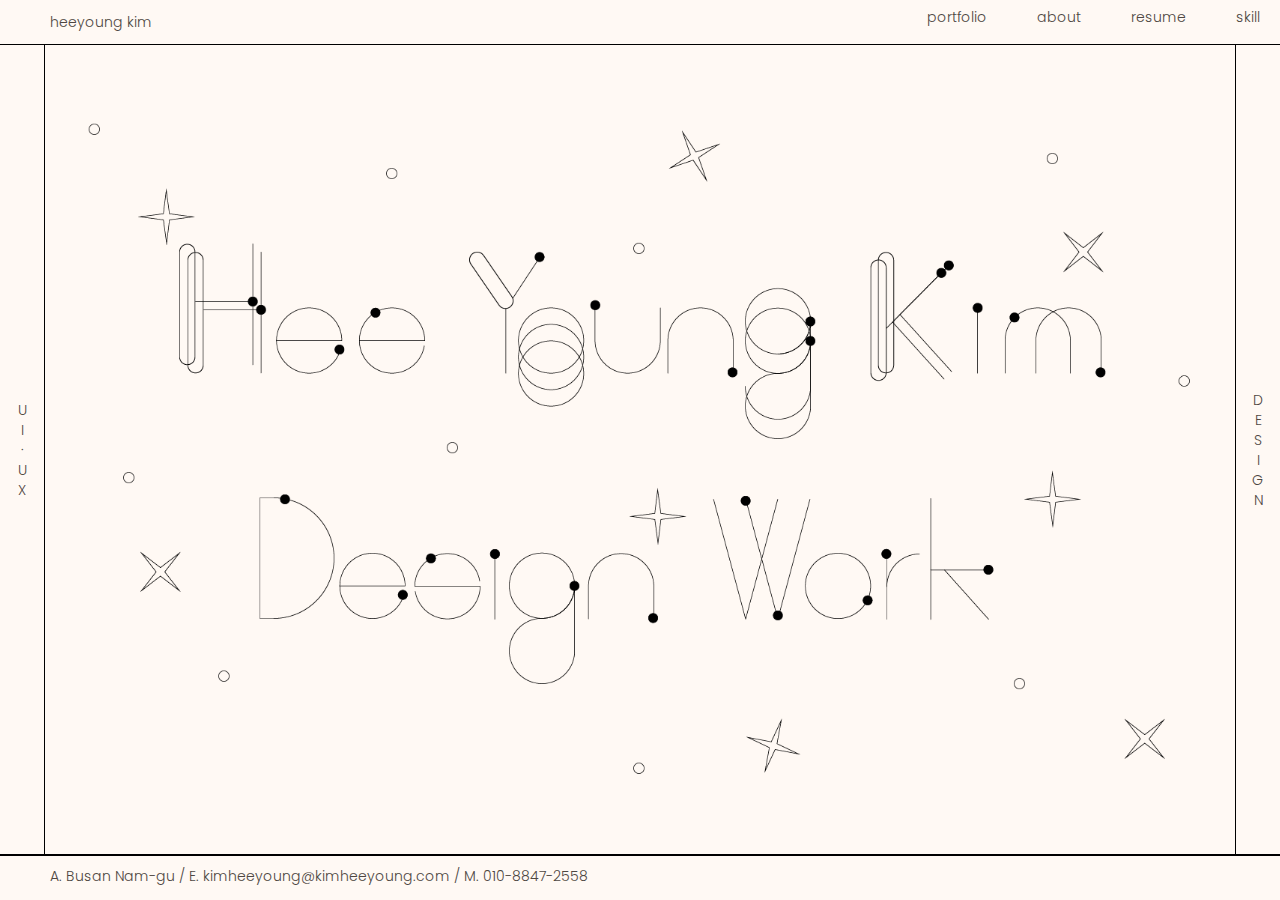
==== index.html @ d39b0e7b "Add files via upload" ====
<!DOCTYPE html>
<html lang="ko">

<head>
  <meta charset="UTF-8">
  <meta name="viewport" content="width=1400px">
  <title>heeyoung kim-DSGN Work</title>

  <!-- 폰트 -->
  <link rel="preconnect" href="https://fonts.googleapis.com">
  <link rel="preconnect" href="https://fonts.gstatic.com" crossorigin>
  <link
    href="https://fonts.googleapis.com/css2?family=Poppins:ital,wght@0,100;0,200;0,300;0,400;0,500;0,600;0,700;0,800;0,900;1,100;1,200;1,300;1,400;1,500;1,600;1,700;1,800;1,900&display=swap"
    rel="stylesheet">
  <!-- 폰트 -->

  <!-- Bootstrap core CSS -->
  <link href="bootstrap/css/bootstrap.min.css" rel="stylesheet" media="screen">
  <!-- skill styles CSS -->
  <link href="css/style.css" rel="stylesheet" media="screen">
  <!-- resume styles CSS -->
  <link rel="stylesheet" href="./css/resume.css">

  <link rel="stylesheet" href="./css/test.css">



</head>

<body>
  <div id="main">

    <div id="top">
      <div id="logo"><a href="#con1">heeyoung kim</a></div>
      <ul id="menu">
        <li><a href="#con2">portfolio</a></li>
        <li><a href="#con3">about</a></li>
        <li><a href="#con4">resume</a></li>
        <li><a href="#con5">skill</a></li>

      </ul>
    </div>


    <div id="con_box">
      <div id="con1">
        <div class="con1_1">
          <div class="con1_1_txt">U<br>I<br>·<br>U<br>X </div>
        </div>
        <div class="con1_2">

        </div>
        <div class="con1_3">
          <div class="con1_3_txt">D<br>E<br>S<br>I<br>G<br>N </div>
        </div>
      </div>

      <div id="con2">
        <div class="con2_1"></div>

        <div class="con2_2">
          <div class="con2_2_box">
            <h2>Portfolio</h2>
            <ul>
              <li><a href="./sub01.html" target='_blank'><img src="./img/ptflo/01.jpg" alt="">
                  <p>BX·BI guide</p>
                </a></li>
              <li><a href="./sub02.html" target='_blank'><img src="./img/ptflo/02.jpg" alt="">
                  <p>Web guide</p>
                </a></li>
              <li><a href="./sub03.html" target='_blank'><img src="./img/ptflo/03.jpg" alt="">
                  <p>Mobile guide</p>
                </a></li>
              <li><a href="https://kimheeyoungkim.github.io/cirround" target='_blank'><img src="./img/ptflo/04.JPG"
                    alt="">
                  <p>Website</p>
                </a></li>
              <li><a href="https://xd.adobe.com/view/882581bd-036e-48cd-8793-ac98784eef88-dd76/" target='_blank'><img
                    src="./img/ptflo/05.jpg" alt="">
                  <p>Mobile</p>
                </a></li>
              <li><a href="./Ebook/ebook.html" target='_blank'><img src="./img/ptflo/06.jpg" alt="">
                  <p>E-book</p>
                </a></li>
            </ul>
          </div>

        </div>
        <div class="con2_3"></div>
      </div>

      <div id="con3">
        <div class="con3_1"></div>
        <div class="con3_2">
          <div class="con3_2_box">
            <h2>About</h2>
            <ul>
              <li><img src="./img/about.png" alt=""></li>
              <li>
                <h4>초심자의 마음으로 차곡차곡 쌓아나가겠습니다.</h4>
                <p>저는 도예와 유리를 전공하여 다양한 창작활동을 하며 예술적인 경험을 쌓아왔습니다.
                  학부와 대학원에서는 도자와 유리를 다루며 자신만의 작품들을 만들어내려고 노력했습니다.
                  졸업 이후에는 개인 작품 활동을 하였으며 생활 소품 브랜드를 창립하여 제품을 생산하고 판매하는 활동을 하였습니다.
                  현재는 사회에서 더 큰 영향력을 발휘할 수 있는 방안을 모색하고 있습니다.
                  디자인 및 웹디자인 회사에 입사하여 저의 감각과 기술을 더욱 발전시키고 싶습니다.
                  학부와 대학원, 그리고 작가 활동으로부터 배운 것들을 바탕으로 창의적이인 디자인을 제공하는데 도움이 되고 싶습니다.
                  사회에 나가서 경험을 쌓으면서 더욱 겸손한 자세로 학습하고 발전하겠습니다.
                  동료들과 협력하여 더 나은 결과물을 만들어내고, 조금이라도 기여할 수 있도록 최선을 다하겠습니다.</p>
              </li>
            </ul>

          </div>
        </div>
        <div class="con3_3"></div>
      </div>

      <div id="con4">
        <div class="con4_1"></div>
        <div class="con4_2">
          <!-- resume -->
          <div id="fh5co-resume" class="fh5co-bg-color">
            <div class="container">
              <div class="row animate-box">
                <div class="col-md-8 col-md-offset-2 text-center fh5co-heading">
                  <h2>My Resume</h2>
                </div>
              </div>
              <div class="row">
                <div class="col-md-12 col-md-offset-0">
                  <ul class="timeline">
                    <li class="timeline-heading text-center animate-box">
                      <div>
                        <h3>Education</h3>
                      </div>
                    </li>
                    <li class="animate-box timeline-unverted">
                      <div class="timeline-badge"><i class="icon-suitcase"></i></div>
                      <div class="timeline-panel">
                        <div class="timeline-heading">
                          <h3 class="timeline-title">홍익대학교 미술대학 도예, 유리과 졸업</h3>
                          <span class="company">2006. 03 - 2012. 02</span>
                        </div>
                        <div class="timeline-body">
                          <p>홍익대학교 미술대학 도예, 유리과에 입학하여 흙과 유리 두 재료를 탐구하여 그것들을 바탕으로 다양한 작품을 제작했습니다.</p>
                        </div>
                      </div>
                    </li>
                    <li class="timeline-inverted animate-box">
                      <div class="timeline-badge"><i class="icon-suitcase"></i></div>
                      <div class="timeline-panel">
                        <div class="timeline-heading">
                          <h3 class="timeline-title">홍익대학교 일반대학원 도예과 졸업</h3>
                          <span class="company">2012. 03 - 2016. 02</span>
                        </div>
                        <div class="timeline-body">
                          <p>홍익대학교 일반대학원 도예과에 입학하여 학부에서 배웠던 것들을 토대로 보다 더 심도 있는 작품 활동을 하였습니다.</p>
                        </div>
                      </div>
                    </li>
                    <li class="animate-box timeline-unverted">
                      <div class="timeline-badge"><i class="icon-suitcase"></i></div>
                      <div class="timeline-panel">
                        <div class="timeline-heading">
                          <h3 class="timeline-title">나래디자인학원 UIUX웹디자인과정 수강</h3>
                          <span class="company">2023. 04 - 2023. 08</span>
                        </div>
                        <div class="timeline-body">
                          <p>나래디자인 학원에서 포토샵, 일러스트레이터, 인디자인, 어도비엑스디, 프리미어 프로, 에프터 이팩트, html, css, Javascript, jQuery의 기술을
                            습득하고 그것 들을 토대로 UX, UI 디자인을 하였습니다.</p>
                        </div>
                      </div>
                    </li>





                  </ul>
                </div>
              </div>
            </div>
          </div>
          <!-- .resume -->


        </div>
        <div class="con4_3"></div>
      </div>

      <div id="con5">
        <div class="con5_1"></div>

        <div class="con5_2">
          <!-- /////////////////////skill///////////////////// -->
          <section id="skills" class="skills-section section-padding">
            <div class="container">
              <h2 class="section-title wow fadeInUp">Skills</h2>

              <div class="row">
                <div class="col-md-6">
                  <!-- ///////.skill-progress 1111111111 ///////-->
                  <div class="skill-progress">
                    <div class="skill-title">
                      <h3>Photoshop</h3>
                    </div>
                    <div class="progress">
                      <div class="progress-bar six-sec-ease-in-out" role="progressbar" aria-valuenow="90"
                        aria-valuemin="0" aria-valuemax="100"><span>90%</span>
                      </div>
                    </div><!-- /.progress -->
                  </div><!-- /.skill-progress -->

                  <div class="skill-progress">
                    <div class="skill-title">
                      <h3>Indesign</h3>
                    </div>
                    <div class="progress">
                      <div class="progress-bar six-sec-ease-in-out" role="progressbar" aria-valuenow="75"
                        aria-valuemin="0" aria-valuemax="100"><span>75%</span>
                      </div>
                    </div><!-- /.progress -->
                  </div><!-- /.skill-progress -->

                  <div class="skill-progress">
                    <div class="skill-title">
                      <h3>CSS</h3>
                    </div>
                    <div class="progress">
                      <div class="progress-bar six-sec-ease-in-out" role="progressbar" aria-valuenow="85"
                        aria-valuemin="0" aria-valuemax="100"><span>85%</span>
                      </div>
                    </div><!-- /.progress -->
                  </div><!-- /.skill-progress -->
                  <div class="skill-progress">
                    <div class="skill-title">
                      <h3>Premiere pro</h3>
                    </div>
                    <div class="progress">
                      <div class="progress-bar six-sec-ease-in-out" role="progressbar" aria-valuenow="70"
                        aria-valuemin="0" aria-valuemax="100"><span>70%</span>
                      </div>
                    </div><!-- /.progress -->
                  </div><!-- /.skill-progress -->
                </div><!-- /.col-md-6 -->




                <div class="col-md-6">
                  <!-- ///////////.skill-progress 22222222 ////////// -->
                  <div class="skill-progress">
                    <div class="skill-title">
                      <h3>Illustrator</h3>
                    </div>
                    <div class="progress">
                      <div class="progress-bar six-sec-ease-in-out" role="progressbar" aria-valuenow="90"
                        aria-valuemin="0" aria-valuemax="100"><span>90%</span>
                      </div>
                    </div><!-- /.progress -->
                  </div><!-- /.skill-progress -->
                  <div class="skill-progress">
                    <div class="skill-title">
                      <h3>HTML5</h3>
                    </div>
                    <div class="progress">
                      <div class="progress-bar six-sec-ease-in-out" role="progressbar" aria-valuenow="95"
                        aria-valuemin="0" aria-valuemax="100"><span>95%</span>
                      </div>
                    </div><!-- /.progress -->
                  </div><!-- /.skill-progress -->
                  <div class="skill-progress">
                    <div class="skill-title">
                      <h3>jQuery</h3>
                    </div>
                    <div class="progress">
                      <div class="progress-bar six-sec-ease-in-out" role="progressbar" aria-valuenow="70"
                        aria-valuemin="0" aria-valuemax="100"><span>70%</span>
                      </div>
                    </div><!-- /.progress -->
                  </div><!-- /.skill-progress -->
                  <div class="skill-progress">
                    <div class="skill-title">
                      <h3>After effects</h3>
                    </div>
                    <div class="progress">
                      <div class="progress-bar six-sec-ease-in-out" role="progressbar" aria-valuenow="70"
                        aria-valuemin="0" aria-valuemax="100"><span>70%</span>
                      </div>
                    </div><!-- /.progress -->
                  </div><!-- /.skill-progress -->
                </div><!-- /.col-md-6 -->
              </div><!-- /.row -->

              <div class="skill-chart text-center">
                <h3>More skills</h3>
              </div>

              <div class="row more-skill text-center">
                <div class="col-xs-12 col-sm-4 col-md-2">
                  <div class="chart" data-percent="80" data-color="e74c3c">
                    <span class="percent"></span>
                    <div class="chart-text">
                      <span>leadership</span>
                    </div>
                  </div>
                </div>
                <div class="col-xs-12 col-sm-4 col-md-2">
                  <div class="chart" data-percent="80" data-color="2ecc71">
                    <span class="percent"></span>
                    <div class="chart-text">
                      <span>Creativity</span>
                    </div>
                  </div>
                </div>
                <div class="col-xs-12 col-sm-4 col-md-2">
                  <div class="chart" data-percent="80" data-color="3498db">
                    <span class="percent"></span>
                    <div class="chart-text">
                      <span>Management</span>
                    </div>
                  </div>
                </div>
                <div class="col-xs-12 col-sm-4 col-md-2">
                  <div class="chart" data-percent="80" data-color="3498db">
                    <span class="percent"></span>
                    <div class="chart-text">
                      <span>Branding</span>
                    </div>
                  </div>
                </div>
                <div class="col-xs-12 col-sm-4 col-md-2">
                  <div class="chart" data-percent="75" data-color="3498db">
                    <span class="percent"></span>
                    <div class="chart-text">
                      <span>Marketing</span>
                    </div>
                  </div>
                </div>
                <div class="col-xs-12 col-sm-4 col-md-2">
                  <div class="chart" data-percent="80" data-color="3498db">
                    <span class="percent"></span>
                    <div class="chart-text">
                      <span>Motivation</span>
                    </div>
                  </div>
                </div>
              </div>

            </div><!-- /.container -->
          </section>
          <!-- /////////////////////End Skills Section///////////////////// -->


        </div>
        <div class="con5_3"></div>
      </div>


    </div>
    <!-- 버블 테스트 -->
    <div class="bubble_1">
      <!-- 1 --><span><img src="./img/bg/star01.png" alt=""></span>
      <!-- 2 --><span><img src="./img/bg/star02.png" alt=""></span>
      <!-- 3 --><span></span>
      <!-- 4 --><span><img src="./img/bg/star03.png" alt=""></span>
      <!-- 5 --><span></span>
      <!-- 6  --><span></span>
      <!-- 7 --><span><img src="./img/bg/star05.png" alt=""></span>
      <!-- 8 --><span></span>
      <!-- 9 --><span></span>
      <!-- 10 --><span><img src="./img/bg/star06.png" alt=""></span>
      <!-- 11 --><span></span>
      <!-- 12 --><span></span>
      <!-- 13 --><span></span>
      <!-- 14 --><span></span>
      <!-- 15 --><span><img src="./img/bg/star07.png" alt=""></span>
      <!-- 16 --><span><img src="./img/bg/star08.png" alt=""></span>
    </div>

    <div class="bubble_2">
      <!-- 1 --><span><img src="./img/bg/star01.png" alt=""></span>
      <!-- 2 --><span><img src="./img/bg/star02.png" alt=""></span>
      <!-- 3 --><span></span>
      <!-- 4 --><span><img src="./img/bg/star03.png" alt=""></span>
      <!-- 5 --><span></span>
      <!-- 6  --><span></span>
      <!-- 7 --><span><img src="./img/bg/star05.png" alt=""></span>
      <!-- 8 --><span></span>
      <!-- 9 --><span></span>
      <!-- 10 --><span><img src="./img/bg/star06.png" alt=""></span>
      <!-- 11 --><span></span>
      <!-- 12 --><span></span>
      <!-- 13 --><span></span>
      <!-- 14 --><span></span>
      <!-- 15 --><span><img src="./img/bg/star07.png" alt=""></span>
      <!-- 16 --><span><img src="./img/bg/star08.png" alt=""></span>
    </div>
    <!-- 버블 테스트 -->



    <footer>
      <div id="f_txt">A. Busan Nam-gu / E. kimheeyoung@kimheeyoung.com / M. 010-8847-2558</div>
    </footer>

  </div>


  <!-- Javascript files//////for skill -->
  <script src="js/jquery.js"></script>
  <script src="bootstrap/js/bootstrap.min.js"></script>

  <script src="js/jquery.sticky.js"></script>


  <script src="js/jquery.inview.min.js"></script>
  <script src="js/jquery.easypiechart.js"></script>


  <script src="js/scripts.js"></script>

</body>

</html>
---- css/style.css ----
.container h2{margin-top: 80px; font-weight:300; color: #4e4742;}
.text-center h3{font-weight: 300;}

/* === Skill Section === */
.skills-section {
   /*  background-color: #0073ff; */
    color: #000000;   
}
.skills-section .section-title{
    color: #000000;
    margin-bottom: 110px;  
    text-align: center;
}
.skills-section .section-title h2{
    color: #000000;
}
.skill-title {
    width: 25%;
    float: left;
}
.skill-title h3{
    font-size: 18px;
    font-weight: 300;
    margin-top: -6px;
    text-transform: capitalize;
}



/* progress-bar */
.progress-bar{color: #000000;}


.skill-progress {
    position: relative;
}
.progress {
    height: 10px;
    margin-bottom: 40px;
    background-color: #ffd7bc;
    border-radius: 3px;
    box-shadow: none;
    width: 75%;
}

.progress-bar {
    background-color: #4e4742;
}
.progress-bar span{
    position: absolute;
    top: -20px;
    right: 15px;
}

.progress .progress-bar.six-sec-ease-in-out {
  -webkit-transition: width 2s ease-in-out;
  -moz-transition: width 2s ease-in-out;
  -o-transition: width 2s ease-in-out;
  transition:  width 2s ease-in-out;
}


.skill-chart h3 {
    margin-top: 20px;

}

.our-progress{
    margin:10px 0 30px;
}

.progress-percent{
    margin-left: auto;
    margin-right: auto;
}

.our-progress h3{
    font-weight: 400;
    margin-bottom: 5px;
}



/* === Chart CSS  === */
.chart {
    position: relative;
    display: inline-block;
    width: 140px;
    height: 140px;
    margin: 40px auto;
    text-align: center;
}
.chart canvas {
    position:absolute; 
    top:0; 
    left:0;
}
.percent {
    display: inline-block;
    margin: auto;
    line-height: 140px;
    z-index: 2;
    font-size: 25px;
    font-weight: 200;
    text-align: center;
}

.percent:after {
    content: '%';
}

.chart-text span {
    font-size: 18px;
    font-weight: 200;
    text-transform: capitalize;
    display: block;
    margin-top: 20px;
}

/*.percent:after {content: '%';margin-left: 0.1em;font-size: .8em;}*/
.angular{margin-top:100px;}
.angular .chart {margin-top:0;}
.chart .chart-text h3{font-size:22px;}
---- css/resume.css ----
.timeline {
  list-style: none;
  padding: 20px 0 20px;
  position: relative;
}

.timeline:before {
  top: 45px;
  bottom: 0;
  position: absolute;
  content: " ";
  width: 1px;
  background-color: #4e4742;
  left: 50%;
  margin-left: 0px;
}

@media screen and (max-width: 768px) {
  .timeline:before {
    margin-left: -64px;
  }
}

@media screen and (max-width: 480px) {
  .timeline:before {
    margin-left: -64px;
  }
}

@media screen and (max-width: 768px) {
  .timeline .timeline-heading {
    margin-bottom: 30px;
  }
}

.timeline .timeline-heading>div h3 {
  
  display: inline-block;
  padding: 7px 15px;
  font-size: 18px;
  text-transform: uppercase;
  letter-spacing: 5px;
  font-weight: 300;
  background:rgb(255, 249, 244);
  -webkit-border-radius: 4px;
  -moz-border-radius: 4px;
  -ms-border-radius: 4px;
  border-radius: 4px;
}

@media screen and (max-width: 768px) {
  .timeline .timeline-heading>div h3 {
    float: left;
    margin-bottom: 0;
  }
}

.timeline>li {
  margin-bottom: 20px;
  position: relative;
}

@media screen and (max-width: 768px) {
  .timeline>li {
    margin-bottom: 4em;
  }
}

.timeline>li:before,
.timeline>li:after {
  content: " ";
  display: table;
}

.timeline>li:after {
  clear: both;
}

.timeline>li>.timeline-panel {
  width: 45%;
  float: left;
  margin-bottom: 0;
  position: relative;
  -webkit-border-radius: 4px;
  -moz-border-radius: 4px;
  -ms-border-radius: 4px;
  border-radius: 4px;
}

@media screen and (max-width: 768px) {
  .timeline>li>.timeline-panel {
    width: 85% !important;
  }
}

@media screen and (max-width: 480px) {
  .timeline>li>.timeline-panel {
    width: 75% !important;
  }

  .timeline>li>.timeline-panel:before {
    top: 30px;
  }

  .timeline>li>.timeline-panel:after {
    top: 31px;
  }
}

.timeline>li>.timeline-badge {
  color: #fff;
  width: 44px;
  height: 44px;
  line-height: 50px;
  font-size: 1.4em;
  text-align: center;
  position: absolute;
  top: 40px;
  left: 50%;
  margin-left: -21px;
  background-color:#4e4742;
  z-index: 100;
  display: table;
  -webkit-border-radius: 50%;
  -moz-border-radius: 50%;
  -ms-border-radius: 50%;
  border-radius: 50%;
}

@media screen and (max-width: 768px) {
  .timeline>li>.timeline-badge {
    margin-left: -10px !important;
  }
}

@media screen and (max-width: 992px) {
  .timeline>li>.timeline-badge {
    margin-left: -10px !important;
  }
}

.timeline>li>.timeline-badge i {
  display: table-cell;
  vertical-align: middle;
  height: 44px;
  font-size: 18px;
}

.timeline>li.timeline-unverted {
  text-align: right;
}

@media screen and (max-width: 768px) {
  .timeline>li.timeline-unverted {
    text-align: left;
  }
}

.timeline>li.timeline-inverted>.timeline-panel {
  float: right;
}

.timeline>li.timeline-inverted>.timeline-panel:before {
  border-left-width: 0;
  border-right-width: 15px;
  left: -15px;
  right: auto;
}

.timeline>li.timeline-inverted>.timeline-panel:after {
  border-left-width: 0;
  border-right-width: 14px;
  left: -14px;
  right: auto;
}

.timeline-title {
  margin-top: 0;
}

.company {
  display: block;
  margin-bottom: 20px;
  font-size: 16px;
  font-weight: normal;
  color: #ffd7bc;
}

.timeline-body>p,
.timeline-body>ul {
  margin-bottom: 0;
}

.timeline-body>p+p {
  margin-top: 5px;
}

@media (max-width: 992px) {
  ul.timeline:before {
    left: 26px;
  }

  .timeline{
    text-align: left;
}

  ul.timeline>li>.timeline-panel {
    width: calc(100% - 200px);
    width: -moz-calc(100% - 200px);
    width: -webkit-calc(100% - 200px);

  }

  ul.timeline>li>.timeline-badge {
    left: 15px;
    margin-left: 0;
    top: 16px;
  }

  ul.timeline>li>.timeline-panel {
    float: right;
  }

  ul.timeline>li>.timeline-panel:before {
    border-left-width: 0;
    border-right-width: 15px;
    left: -15px;
    right: auto;
  }

  ul.timeline>li>.timeline-panel:after {
    border-left-width: 0;
    border-right-width: 14px;
    left: -14px;
    right: auto;
  }
}
---- css/test.css ----
* {
    margin: 0;
    padding: 0;
}

body {
    background-color: rgb(255, 249, 244);
    font-family: 'Poppins', sans-serif;
    font-weight: 300;
    color: #4e4742;
    min-width: 1320px;
}

/* 스크롤 */

#con_box::-webkit-scrollbar {
    /*스크롤바 전체*/
    width: 10px;
}

#con_box::-webkit-scrollbar-thumb {
    /*스크롤바 막대*/
    background-color: #000000;
    border-radius: 10px;
    background-clip: padding-box;
    border: 2px solid transparent;
}

#con_box::-webkit-scrollbar-track {
    /*스크롤바 막대 외부*/
    background-color: rgb(255, 255, 255);
    border-radius: 10px;
    box-shadow: inset 0 0 0 1px rgb(0, 0, 0);
}

/* 스크롤 */

ul {
    list-style: none;
}

a {
 
    color:#4e4742;
}

#main {
  
 
    width: 100%;
    height: 100vh;
}

#top {

    width: 100%;
    height: 5%;
    display: -webkit-box;
    display: -moz-box;
    display: -ms-flexbox;
    display: flex;
    justify-content: space-between;
    align-items: center;
    border-bottom: 1px solid #000;
    box-sizing: border-box;


}

#logo {
    padding-left: 50px;
}

#menu {

    display: -webkit-box;
    display: -moz-box;
    display: -ms-flexbox;
    display: flex;

    justify-content: center;
    align-items: center;
    padding-right: 10px;
  
}

#menu li {
   
    padding-right: 50px;
}

#menu li a:hover {
  text-decoration: underline;
    color: #000;
}

#con_box {
    
    width: 100vw;
    height: 90%;
    overflow-y: scroll;
   
  
}
/* /////////////////////con1////////////////////// */
#con1 {
    /* background-color: violet; */
    height: 90vh;
    border-bottom: 1px solid #000;
    display: -webkit-box;
    display: -moz-box;
    display: -ms-flexbox;
    display: flex;
    width: 100%;

}

.con1_1 {
   
    width: 5vh;
    border-right: 1px solid #000;
    display: -webkit-box;
    display: -moz-box;
    display: -ms-flexbox;
    display: flex;
    align-items: center;
    justify-content: center;
    text-align: center;
}

.con1_2 {background: url(../img/bg/bg.png) center; background-size: cover;
    background-size: cover;
    width: calc(100% - 10vh);
    text-align: center;
}
.con1_2 h1{font-weight: 200;}

.con1_2:nth-child(3) h1{font-size: 100px;}

.con1_3 {

    width: 5vh;
    border-left: 1px solid #000;
    display: -webkit-box;
    display: -moz-box;
    display: -ms-flexbox;
    display: flex;
    align-items: center;
    justify-content: center;
     text-align: center;

}
/* /////////////////////con2////////////////////// */



/* /////////////////////con2////////////////////// */
#con2 {

    height: 120%;
    border-bottom: 1px solid #000;
    display: -webkit-box;
    display: -moz-box;
    display: -ms-flexbox;
    display: flex;
    width: 100%;

}

.con2_1 {

    width: 5vh;
    border-right: 1px solid #000;
}

.con2_2 {
    width: calc(100% - 10vh);
}

.con2_2_box {
    text-align: center;
}

.con2_2_box h2 {
    font-weight: 300;
    font-size: 30px;
    margin: 80px 0 50px;
}

.con2_2_box ul {
    display: -webkit-box;
    display: -moz-box;
    display: -ms-flexbox;
    display: flex;
    flex-wrap: wrap;
    width: 100%;
    max-width: 1320px;
    margin: auto;
    justify-content: space-evenly
}

.con2_2_box ul li {
   /*  box-shadow: #4e4742 0 0 0 1px inset; */
    margin-bottom: 20px;
    width: 31%;
}
.con2_2_box ul li img{width: 100%;}

.con2_2_box ul p {
    padding: 30px;
    font-size: 20px;
    margin: 0;
    background-color:#ffe5d4;
}

.con2_2_box ul li a:hover p{
    background-color: #4e4742;
    color: #ffe5d4;
    text-decoration: none;

}



.con2_3 {
   
    width: 5vh;
    border-left: 1px solid #000;
}

/* /////////////////////con2////////////////////// */

/* /////////////////////con3////////////////////// */
#con3 {

    height: 90vh;
    border-bottom: 1px solid #000;
    display: -webkit-box;
    display: -moz-box;
    display: -ms-flexbox;
    display: flex;
    width: 100%;

}

.con3_1 {
   
    width: 5vh;
    border-right: 1px solid #000;
}

.con3_2 {
    width: calc(100% - 10vh);

}

.con3_2_box {
    text-align: center;
}

.con3_2_box h2 {
    font-weight: 300;
    font-size: 30px;
    margin: 80px 0 50px;
}

.con3_2_box ul {
    display: -webkit-box;
    display: -moz-box;
    display: -ms-flexbox;
    display: flex;
    justify-content: center;
    align-items: center;
    flex-wrap: wrap

}

.con3_2_box ul li {
    width: 467px;
    text-align: left;
    line-height: 30px;
  
    word-spacing: 1px;
}

.con3_2_box ul li p {
    margin: 10px 0;
  
    padding: 5px 10px;
    background-color: #ffe5d4;
}

.con3_2_box ul li h4 {
    color:  #ffe5d4;
    ;
    display: inline;
    background-color: #4e4742;
    padding: 5px 40px;
    font-weight: 300;
    box-shadow: inset 0 0 0 1px #4e4742;
}

.con3_3 {
  
    width: 5vh;
    border-left: 1px solid #000;
}

@media (max-width:800px){

}
/* /////////////////////con3////////////////////// */



/* /////////////////////con4////////////////////// */
#con4 {

    height: 90vh;
    border-bottom: 1px solid #000;
    display: -webkit-box;
    display: -moz-box;
    display: -ms-flexbox;
    display: flex;
    width: 100%;
  
}

.con4_1 {
  
    width: 5vh;
    border-right: 1px solid #000;
}

.con4_2 {
    width: calc(100% - 10vh);
}

.con4_3 {

    width: 5vh;
    border-left: 1px solid #000;
}

/* /////////////////////con4////////////////////// */


/* /////////////////////con5////////////////////// */
#con5 {
 
    height: 90vh;
    display: -webkit-box;
    display: -moz-box;
    display: -ms-flexbox;
    display: flex;
    width: 100%;
  
}

.con5_1 {
   
    width: 5vh;
    border-right: 1px solid #000;
}

.con5_2 {
    width: calc(100% - 10vh);
}

.con5_3 {
   
    width: 5vh;
    border-left: 1px solid #000;
}

/* /////////////////////con5////////////////////// */

/* 버블 테스트 */
.bubble_1{
    position: absolute;
    top:5%;
    left:5vh;
    width:20%;
    height:90%;
    z-index:-1;
    overflow:hidden;
}
.bubble_1 span{
    display: block;
    position: absolute;
    bottom:-300px;

    border-radius: 50px;
    border: #000 1px solid ;
 
    border-radius: 50%;
    animation: bubble 15s ease-in-out infinite;
    
}
.bubble_1 span img{ animation:  ro 15s ease-in-out infinite;}

.bubble_1 span:nth-child(1){

    border: none;
    left:0%;
    animation-duration: 15s;
    animation-delay:3s;
}
.bubble_1 span:nth-child(2){

    border: none;
    left:10%;
    animation-duration: 30s;
    animation-delay:5s;
}
.bubble_1 span:nth-child(3){
    width:50px;
    height:50px;
    left:20%;
    animation-duration: 17s;
    animation-delay:2s;
}
.bubble_1 span:nth-child(4){
  
    border: none;
    left:40%;
    animation-duration: 14s;
    animation-delay:0s;
}
.bubble_1 span:nth-child(5){
  
    border: none;
    border: none;
    left:50%;
    animation-duration: 13s;
    animation-delay:1s;
}
.bubble_1 span:nth-child(6){
    width:10px;
    height: 10px;
    background-color: #000;
    left:60%;
    animation-duration: 15s;
    animation-delay:3s;
}
.bubble_1 span:nth-child(7){

    border: none;
    left:70%;
    animation-duration: 14s;
    animation-delay:2s;
}
.bubble_1 span:nth-child(8){
    width:10px;
    height: 10px;
    left:80%;
    background-color: #000;
    animation-duration: 13s;
    animation-delay:1s;
}


.bubble_1 span:nth-child(9){
    width:30px;
    height: 30px;
    left:0%;
    animation-duration: 20s;
}
.bubble_1 span:nth-child(10){

    border: none;
    left:10%;
    animation-duration: 23s;
    animation-delay:2s;
}
.bubble_1 span:nth-child(11){
    width:10px;
    height: 10px;
    background-color: #000;
    left:20%;
    animation-duration: 17s;
    animation-delay:7s;
}
.bubble_1 span:nth-child(12){
    width:50px;
    height: 50px;

    left:40%;
    animation-duration: 14s;
    animation-delay:5s;
}
.bubble_1 span:nth-child(13){
    width:10px;
    height: 10px;
    background-color: #000;
    left:50%;
    animation-duration: 13s;
    animation-delay:6s;
}
.bubble_1 span:nth-child(14){
    width:35px;
    height: 35px;
    left:60%;
    animation-duration: 18s;
    animation-delay:8s;
}
.bubble_1 span:nth-child(15){

    border: none;
    left:70%;
    animation-duration: 14s;
    animation-delay:7s;
}
.bubble_1 span:nth-child(16){

    border: none;
    left:80%;
    animation-duration: 13s;
    animation-delay:6s;
   
}
@keyframes bubble{
    0%{
        bottom:-80px;
        transform: translateX(0);
    }
    35%{
        transform: translateX(-50px);
    }
   
    
    70%{
        transform: translateX(-100px); 
    }
    100%{
        bottom:140%;
        transform: translateX(0);
    }
}

@keyframes ro {
0%{ transform: rotate(0);
}
50%{transform: rotate(360deg);}

}



@keyframes bubble1{
    0%{
        bottom:-80px;
        transform: translateX(0);
    }
    35%{
        transform: translateX(100px);
    }
    70%{
        transform: translateX(200px); 
    }
   100%{
    bottom:130%;
    transform: translateX(0);
    }
} 


.bubble_2{
    position: absolute;
    top:5%;
   right:calc(5vh + 9px);
    width: 20%;
    height: 90%;
    z-index:-1;
    overflow:hidden;
}

.bubble_2 span{
    display: block;
    position: absolute;
    bottom:-100px;
    width:20px;
    height: 20px;
    border-radius: 50px;
    border: #000 1px solid ;

    border-radius: 50%;
    animation: bubble1 15s  reverse ease-in-out infinite;
}
.bubble_2 span img{ animation:  ro 15s ease-in-out infinite;}


.bubble_2 span:nth-child(1){

    border: none;
    left:0%;
    animation-duration: 15s;
    animation-delay:3s;
}
.bubble_2 span:nth-child(2){
   
    border: none;
    left:10%;
    animation-duration: 30s;
    animation-delay:5s;
}
.bubble_2 span:nth-child(3){
    width:30px;
    height:30px;
    left:20%;
    animation-duration: 17s;
    animation-delay:2s;
}
.bubble_2 span:nth-child(4){

    border: none;
    left:40%;
    animation-duration: 14s;
    animation-delay:0s;
}
.bubble_2 span:nth-child(5){

    border: none;
    border: none;
    left:50%;
    animation-duration: 13s;
    animation-delay:1s;
}
.bubble_2 span:nth-child(6){
    width:10px;
    height: 10px;
    background-color: #000;
    left:60%;
    animation-duration: 20s;
    animation-delay:3s;
}
.bubble_2 span:nth-child(7){

    border: none;
    left:70%;
    animation-duration: 14s;
    animation-delay:2s;
}
.bubble_2 span:nth-child(8){
    width:10px;
    height: 10px;
    left:80%;
    background-color: #000;
    animation-duration: 13s;
    animation-delay:1s;
}


.bubble_2 span:nth-child(9){
    width:20px;
    height: 20px;
    left:0%;
    animation-duration: 20s;
}
.bubble_2 span:nth-child(10){

    border: none;
    left:10%;
    animation-duration: 23s;
    animation-delay:2s;
}
.bubble_2 span:nth-child(11){
    width:10px;
    height: 10px;
    background-color: #000;
    left:20%;
    animation-duration: 17s;
    animation-delay:7s;
}
.bubble_2 span:nth-child(12){
    width:30px;
    height: 30px;

    left:40%;
    animation-duration: 14s;
    animation-delay:5s;
}
.bubble_1 span:nth-child(13){
    width:10px;
    height: 10px;
    left:50%;
    animation-duration: 20s;
    animation-delay:6s;
}
.bubble_2 span:nth-child(14){
    width:20px;
    height: 20px;
    left:60%;
    animation-duration: 18s;
    animation-delay:8s;
}
.bubble_2 span:nth-child(15){

    border: none;
    left:70%;
    animation-duration: 14s;
    animation-delay:7s;
}
.bubble_2 span:nth-child(16){

    border: none;
    left:80%;
    animation-duration: 13s;
    animation-delay:6s;
   
}


/* 버블 테스트 */


footer {
    height: 5%;
    border-top: 1px solid #000;
    box-sizing: border-box;
}

#f_txt {
    padding: 10px 50px;
    box-sizing: border-box;
}
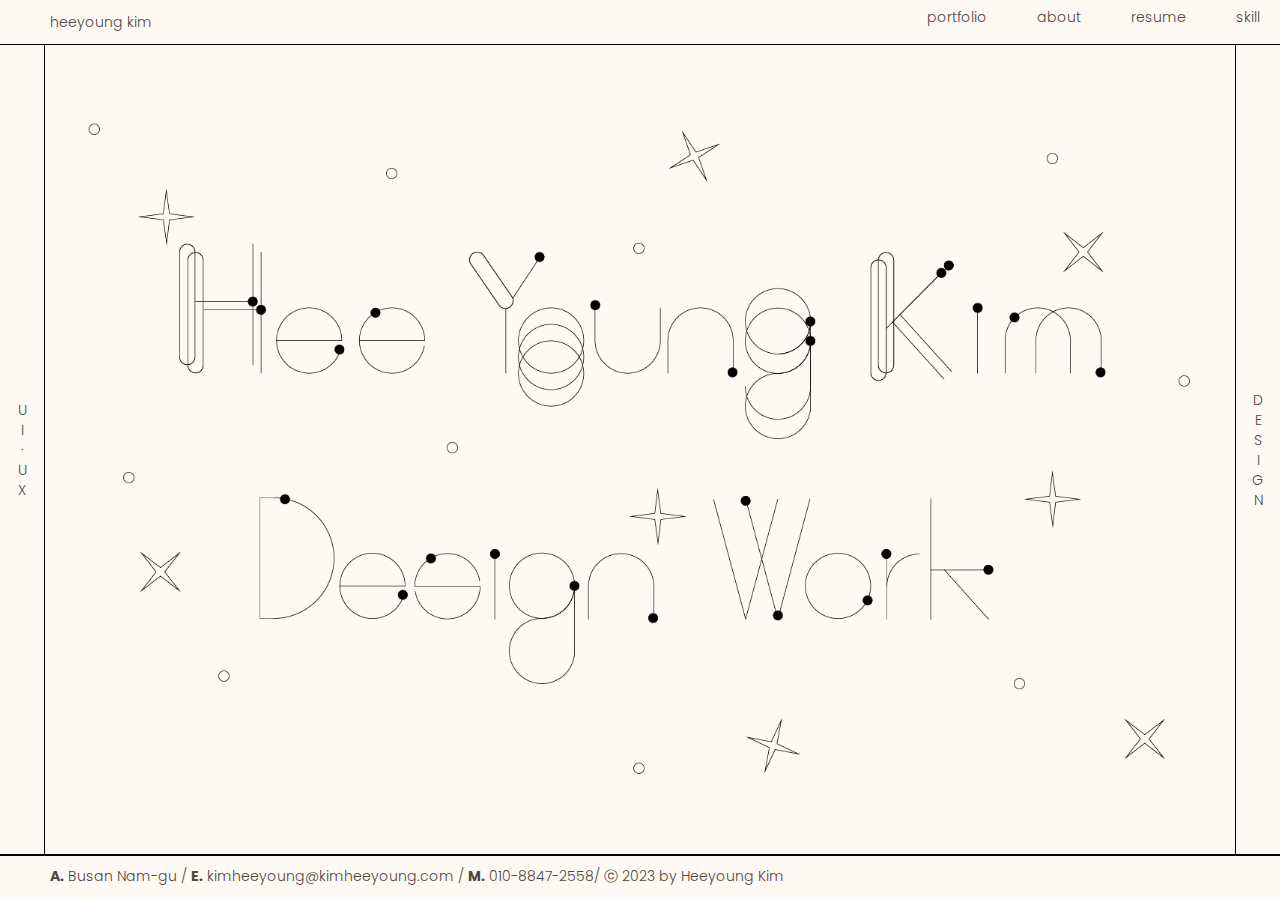
==== commit 2affe8fb: "Add files via upload" ====
--- a/index.html
+++ b/index.html
@@ -400,7 +400,8 @@
 
 
     <footer>
-      <div id="f_txt">A. Busan Nam-gu / E. kimheeyoung@kimheeyoung.com / M. 010-8847-2558</div>
+      <div id="f_txt"> 
+        <b>A.</b> Busan Nam-gu / <b>E.</b> kimheeyoung@kimheeyoung.com / <b>M.</b> 010-8847-2558/ <span>ⓒ 2023 by Heeyoung Kim</span></div>
     </footer>
 
   </div>
--- a/css/test.css
+++ b/css/test.css
@@ -40,13 +40,13 @@
 }
 
 a {
- 
-    color:#4e4742;
+    /*  text-decoration: none; */
+    color: #4e4742;
 }
 
 #main {
-  
- 
+
+    /* background-color: aqua; */
     width: 100%;
     height: 100vh;
 }
@@ -64,7 +64,6 @@
     border-bottom: 1px solid #000;
     box-sizing: border-box;
 
-
 }
 
 #logo {
@@ -81,30 +80,30 @@
     justify-content: center;
     align-items: center;
     padding-right: 10px;
-  
+
 }
 
 #menu li {
-   
+
     padding-right: 50px;
 }
 
 #menu li a:hover {
-  text-decoration: underline;
+    text-decoration: underline;
     color: #000;
 }
 
 #con_box {
-    
+
     width: 100vw;
     height: 90%;
     overflow-y: scroll;
-   
-  
-}
+
+}
+
 /* /////////////////////con1////////////////////// */
 #con1 {
-    /* background-color: violet; */
+
     height: 90vh;
     border-bottom: 1px solid #000;
     display: -webkit-box;
@@ -116,7 +115,7 @@
 }
 
 .con1_1 {
-   
+
     width: 5vh;
     border-right: 1px solid #000;
     display: -webkit-box;
@@ -128,17 +127,23 @@
     text-align: center;
 }
 
-.con1_2 {background: url(../img/bg/bg.png) center; background-size: cover;
+.con1_2 {
+    background: url(../img/bg/bg.png) center;
+    background-size: cover;
     background-size: cover;
     width: calc(100% - 10vh);
     text-align: center;
 }
-.con1_2 h1{font-weight: 200;}
-
-.con1_2:nth-child(3) h1{font-size: 100px;}
+
+.con1_2 h1 {
+    font-weight: 200;
+}
+
+.con1_2:nth-child(3) h1 {
+    font-size: 100px;
+}
 
 .con1_3 {
-
     width: 5vh;
     border-left: 1px solid #000;
     display: -webkit-box;
@@ -147,9 +152,10 @@
     display: flex;
     align-items: center;
     justify-content: center;
-     text-align: center;
-
-}
+    text-align: center;
+
+}
+
 /* /////////////////////con2////////////////////// */
 
 
@@ -193,27 +199,24 @@
     display: -ms-flexbox;
     display: flex;
     flex-wrap: wrap;
-    width: 100%;
-    max-width: 1320px;
+    width: 1320px;
     margin: auto;
     justify-content: space-evenly
 }
 
 .con2_2_box ul li {
-   /*  box-shadow: #4e4742 0 0 0 1px inset; */
+    box-shadow: #4e4742 0 0 0 1px inset;
     margin-bottom: 20px;
-    width: 31%;
-}
-.con2_2_box ul li img{width: 100%;}
+}
 
 .con2_2_box ul p {
     padding: 30px;
     font-size: 20px;
     margin: 0;
-    background-color:#ffe5d4;
-}
-
-.con2_2_box ul li a:hover p{
+    background-color: #ffe5d4;
+}
+
+.con2_2_box ul li a:hover p {
     background-color: #4e4742;
     color: #ffe5d4;
     text-decoration: none;
@@ -223,7 +226,7 @@
 
 
 .con2_3 {
-   
+
     width: 5vh;
     border-left: 1px solid #000;
 }
@@ -244,7 +247,7 @@
 }
 
 .con3_1 {
-   
+
     width: 5vh;
     border-right: 1px solid #000;
 }
@@ -271,7 +274,6 @@
     display: flex;
     justify-content: center;
     align-items: center;
-    flex-wrap: wrap
 
 }
 
@@ -279,19 +281,17 @@
     width: 467px;
     text-align: left;
     line-height: 30px;
-  
     word-spacing: 1px;
 }
 
 .con3_2_box ul li p {
     margin: 10px 0;
-  
     padding: 5px 10px;
     background-color: #ffe5d4;
 }
 
 .con3_2_box ul li h4 {
-    color:  #ffe5d4;
+    color: #ffe5d4;
     ;
     display: inline;
     background-color: #4e4742;
@@ -301,21 +301,16 @@
 }
 
 .con3_3 {
-  
     width: 5vh;
     border-left: 1px solid #000;
 }
 
-@media (max-width:800px){
-
-}
 /* /////////////////////con3////////////////////// */
 
 
 
 /* /////////////////////con4////////////////////// */
 #con4 {
-
     height: 90vh;
     border-bottom: 1px solid #000;
     display: -webkit-box;
@@ -323,11 +318,9 @@
     display: -ms-flexbox;
     display: flex;
     width: 100%;
-  
 }
 
 .con4_1 {
-  
     width: 5vh;
     border-right: 1px solid #000;
 }
@@ -337,7 +330,6 @@
 }
 
 .con4_3 {
-
     width: 5vh;
     border-left: 1px solid #000;
 }
@@ -347,18 +339,15 @@
 
 /* /////////////////////con5////////////////////// */
 #con5 {
- 
     height: 90vh;
     display: -webkit-box;
     display: -moz-box;
     display: -ms-flexbox;
     display: flex;
     width: 100%;
-  
 }
 
 .con5_1 {
-   
     width: 5vh;
     border-right: 1px solid #000;
 }
@@ -368,7 +357,6 @@
 }
 
 .con5_3 {
-   
     width: 5vh;
     border-left: 1px solid #000;
 }
@@ -376,338 +364,363 @@
 /* /////////////////////con5////////////////////// */
 
 /* 버블 테스트 */
-.bubble_1{
+.bubble_1 {
     position: absolute;
-    top:5%;
-    left:5vh;
-    width:20%;
-    height:90%;
-    z-index:-1;
-    overflow:hidden;
-}
-.bubble_1 span{
+    top: 5%;
+    left: 5vh;
+    width: 20%;
+    height: 90%;
+    z-index: -1;
+    overflow: hidden;
+}
+
+.bubble_1 span {
     display: block;
     position: absolute;
-    bottom:-300px;
-
+    bottom: -300px;
     border-radius: 50px;
-    border: #000 1px solid ;
- 
+    border: #000 1px solid;
     border-radius: 50%;
     animation: bubble 15s ease-in-out infinite;
-    
-}
-.bubble_1 span img{ animation:  ro 15s ease-in-out infinite;}
-
-.bubble_1 span:nth-child(1){
-
-    border: none;
-    left:0%;
+}
+
+.bubble_1 span img {
+    animation: ro 15s ease-in-out infinite;
+}
+
+.bubble_1 span:nth-child(1) {
+    border: none;
+    left: 0%;
     animation-duration: 15s;
-    animation-delay:3s;
-}
-.bubble_1 span:nth-child(2){
-
-    border: none;
-    left:10%;
+    animation-delay: 3s;
+}
+
+.bubble_1 span:nth-child(2) {
+    border: none;
+    left: 10%;
     animation-duration: 30s;
-    animation-delay:5s;
-}
-.bubble_1 span:nth-child(3){
-    width:50px;
-    height:50px;
-    left:20%;
+    animation-delay: 5s;
+}
+
+.bubble_1 span:nth-child(3) {
+    width: 50px;
+    height: 50px;
+    left: 20%;
     animation-duration: 17s;
-    animation-delay:2s;
-}
-.bubble_1 span:nth-child(4){
-  
-    border: none;
-    left:40%;
+    animation-delay: 2s;
+}
+
+.bubble_1 span:nth-child(4) {
+    border: none;
+    left: 40%;
     animation-duration: 14s;
-    animation-delay:0s;
-}
-.bubble_1 span:nth-child(5){
-  
-    border: none;
-    border: none;
-    left:50%;
+    animation-delay: 0s;
+}
+
+.bubble_1 span:nth-child(5) {
+    border: none;
+    border: none;
+    left: 50%;
     animation-duration: 13s;
-    animation-delay:1s;
-}
-.bubble_1 span:nth-child(6){
-    width:10px;
+    animation-delay: 1s;
+}
+
+.bubble_1 span:nth-child(6) {
+    width: 10px;
     height: 10px;
     background-color: #000;
-    left:60%;
+    left: 60%;
     animation-duration: 15s;
-    animation-delay:3s;
-}
-.bubble_1 span:nth-child(7){
-
-    border: none;
-    left:70%;
+    animation-delay: 3s;
+}
+
+.bubble_1 span:nth-child(7) {
+    border: none;
+    left: 70%;
     animation-duration: 14s;
-    animation-delay:2s;
-}
-.bubble_1 span:nth-child(8){
-    width:10px;
+    animation-delay: 2s;
+}
+
+.bubble_1 span:nth-child(8) {
+    width: 10px;
     height: 10px;
-    left:80%;
+    left: 80%;
     background-color: #000;
     animation-duration: 13s;
-    animation-delay:1s;
-}
-
-
-.bubble_1 span:nth-child(9){
-    width:30px;
+    animation-delay: 1s;
+}
+
+
+.bubble_1 span:nth-child(9) {
+    width: 30px;
     height: 30px;
-    left:0%;
+    left: 0%;
     animation-duration: 20s;
 }
-.bubble_1 span:nth-child(10){
-
-    border: none;
-    left:10%;
+
+.bubble_1 span:nth-child(10) {
+    border: none;
+    left: 10%;
     animation-duration: 23s;
-    animation-delay:2s;
-}
-.bubble_1 span:nth-child(11){
-    width:10px;
+    animation-delay: 2s;
+}
+
+.bubble_1 span:nth-child(11) {
+    width: 10px;
     height: 10px;
     background-color: #000;
-    left:20%;
+    left: 20%;
     animation-duration: 17s;
-    animation-delay:7s;
-}
-.bubble_1 span:nth-child(12){
-    width:50px;
+    animation-delay: 7s;
+}
+
+.bubble_1 span:nth-child(12) {
+    width: 50px;
     height: 50px;
 
-    left:40%;
+    left: 40%;
     animation-duration: 14s;
-    animation-delay:5s;
-}
-.bubble_1 span:nth-child(13){
-    width:10px;
+    animation-delay: 5s;
+}
+
+.bubble_1 span:nth-child(13) {
+    width: 10px;
     height: 10px;
     background-color: #000;
-    left:50%;
+    left: 50%;
     animation-duration: 13s;
-    animation-delay:6s;
-}
-.bubble_1 span:nth-child(14){
-    width:35px;
+    animation-delay: 6s;
+}
+
+.bubble_1 span:nth-child(14) {
+    width: 35px;
     height: 35px;
-    left:60%;
+    left: 60%;
     animation-duration: 18s;
-    animation-delay:8s;
-}
-.bubble_1 span:nth-child(15){
-
-    border: none;
-    left:70%;
+    animation-delay: 8s;
+}
+
+.bubble_1 span:nth-child(15) {
+    border: none;
+    left: 70%;
     animation-duration: 14s;
-    animation-delay:7s;
-}
-.bubble_1 span:nth-child(16){
-
-    border: none;
-    left:80%;
+    animation-delay: 7s;
+}
+
+.bubble_1 span:nth-child(16) {
+    border: none;
+    left: 80%;
     animation-duration: 13s;
-    animation-delay:6s;
-   
-}
-@keyframes bubble{
-    0%{
-        bottom:-80px;
+    animation-delay: 6s;
+
+}
+
+@keyframes bubble {
+    0% {
+        bottom: -200px;
         transform: translateX(0);
     }
-    35%{
+
+    35% {
         transform: translateX(-50px);
     }
-   
-    
-    70%{
-        transform: translateX(-100px); 
-    }
-    100%{
-        bottom:140%;
+
+
+    70% {
+        transform: translateX(-100px);
+    }
+
+    100% {
+        bottom: 140%;
         transform: translateX(0);
     }
 }
 
 @keyframes ro {
-0%{ transform: rotate(0);
-}
-50%{transform: rotate(360deg);}
-
-}
-
-
-
-@keyframes bubble1{
-    0%{
-        bottom:-80px;
+    0% {
+        transform: rotate(0);
+    }
+
+    50% {
+        transform: rotate(360deg);
+    }
+
+}
+
+
+
+@keyframes bubble1 {
+    0% {
+        bottom: -200px;
         transform: translateX(0);
     }
-    35%{
+
+    35% {
         transform: translateX(100px);
     }
-    70%{
-        transform: translateX(200px); 
-    }
-   100%{
-    bottom:130%;
-    transform: translateX(0);
-    }
-} 
-
-
-.bubble_2{
+
+    70% {
+        transform: translateX(200px);
+    }
+
+    100% {
+        bottom: 130%;
+        transform: translateX(0);
+    }
+}
+
+
+.bubble_2 {
     position: absolute;
-    top:5%;
-   right:calc(5vh + 9px);
+    top: 5%;
+    right: calc(5vh + 9px);
     width: 20%;
     height: 90%;
-    z-index:-1;
-    overflow:hidden;
-}
-
-.bubble_2 span{
+    z-index: -1;
+    overflow: hidden;
+}
+
+.bubble_2 span {
     display: block;
     position: absolute;
-    bottom:-100px;
-    width:20px;
+    bottom: -100px;
+    width: 20px;
     height: 20px;
     border-radius: 50px;
-    border: #000 1px solid ;
-
+    border: #000 1px solid;
     border-radius: 50%;
-    animation: bubble1 15s  reverse ease-in-out infinite;
-}
-.bubble_2 span img{ animation:  ro 15s ease-in-out infinite;}
-
-
-.bubble_2 span:nth-child(1){
-
-    border: none;
-    left:0%;
+    animation: bubble1 15s reverse ease-in-out infinite;
+}
+
+.bubble_2 span img {
+    animation: ro 15s ease-in-out infinite;
+}
+
+
+.bubble_2 span:nth-child(1) {
+    border: none;
+    left: 0%;
     animation-duration: 15s;
-    animation-delay:3s;
-}
-.bubble_2 span:nth-child(2){
-   
-    border: none;
-    left:10%;
+    animation-delay: 3s;
+}
+
+.bubble_2 span:nth-child(2) {
+    border: none;
+    left: 10%;
     animation-duration: 30s;
-    animation-delay:5s;
-}
-.bubble_2 span:nth-child(3){
-    width:30px;
-    height:30px;
-    left:20%;
+    animation-delay: 5s;
+}
+
+.bubble_2 span:nth-child(3) {
+    width: 30px;
+    height: 30px;
+    left: 20%;
     animation-duration: 17s;
-    animation-delay:2s;
-}
-.bubble_2 span:nth-child(4){
-
-    border: none;
-    left:40%;
+    animation-delay: 2s;
+}
+
+.bubble_2 span:nth-child(4) {
+    border: none;
+    left: 40%;
     animation-duration: 14s;
-    animation-delay:0s;
-}
-.bubble_2 span:nth-child(5){
-
-    border: none;
-    border: none;
-    left:50%;
+    animation-delay: 0s;
+}
+
+.bubble_2 span:nth-child(5) {
+    border: none;
+    border: none;
+    left: 50%;
     animation-duration: 13s;
-    animation-delay:1s;
-}
-.bubble_2 span:nth-child(6){
-    width:10px;
+    animation-delay: 1s;
+}
+
+.bubble_2 span:nth-child(6) {
+    width: 10px;
     height: 10px;
     background-color: #000;
-    left:60%;
+    left: 60%;
     animation-duration: 20s;
-    animation-delay:3s;
-}
-.bubble_2 span:nth-child(7){
-
-    border: none;
-    left:70%;
+    animation-delay: 3s;
+}
+
+.bubble_2 span:nth-child(7) {
+    border: none;
+    left: 70%;
     animation-duration: 14s;
-    animation-delay:2s;
-}
-.bubble_2 span:nth-child(8){
-    width:10px;
+    animation-delay: 2s;
+}
+
+.bubble_2 span:nth-child(8) {
+    width: 10px;
     height: 10px;
-    left:80%;
+    left: 80%;
     background-color: #000;
     animation-duration: 13s;
-    animation-delay:1s;
-}
-
-
-.bubble_2 span:nth-child(9){
-    width:20px;
+    animation-delay: 1s;
+}
+
+
+.bubble_2 span:nth-child(9) {
+    width: 20px;
     height: 20px;
-    left:0%;
+    left: 0%;
     animation-duration: 20s;
 }
-.bubble_2 span:nth-child(10){
-
-    border: none;
-    left:10%;
+
+.bubble_2 span:nth-child(10) {
+    border: none;
+    left: 10%;
     animation-duration: 23s;
-    animation-delay:2s;
-}
-.bubble_2 span:nth-child(11){
-    width:10px;
+    animation-delay: 2s;
+}
+
+.bubble_2 span:nth-child(11) {
+    width: 10px;
     height: 10px;
     background-color: #000;
-    left:20%;
+    left: 20%;
     animation-duration: 17s;
-    animation-delay:7s;
-}
-.bubble_2 span:nth-child(12){
-    width:30px;
+    animation-delay: 7s;
+}
+
+.bubble_2 span:nth-child(12) {
+    width: 30px;
     height: 30px;
 
-    left:40%;
+    left: 40%;
     animation-duration: 14s;
-    animation-delay:5s;
-}
-.bubble_1 span:nth-child(13){
-    width:10px;
+    animation-delay: 5s;
+}
+
+.bubble_1 span:nth-child(13) {
+    width: 10px;
     height: 10px;
-    left:50%;
+    left: 50%;
     animation-duration: 20s;
-    animation-delay:6s;
-}
-.bubble_2 span:nth-child(14){
-    width:20px;
+    animation-delay: 6s;
+}
+
+.bubble_2 span:nth-child(14) {
+    width: 20px;
     height: 20px;
-    left:60%;
+    left: 60%;
     animation-duration: 18s;
-    animation-delay:8s;
-}
-.bubble_2 span:nth-child(15){
-
-    border: none;
-    left:70%;
+    animation-delay: 8s;
+}
+
+.bubble_2 span:nth-child(15) {
+    border: none;
+    left: 70%;
     animation-duration: 14s;
-    animation-delay:7s;
-}
-.bubble_2 span:nth-child(16){
-
-    border: none;
-    left:80%;
+    animation-delay: 7s;
+}
+
+.bubble_2 span:nth-child(16) {
+    border: none;
+    left: 80%;
     animation-duration: 13s;
-    animation-delay:6s;
-   
+    animation-delay: 6s;
+
 }
 
 
@@ -720,6 +733,8 @@
     box-sizing: border-box;
 }
 
+
+
 #f_txt {
     padding: 10px 50px;
     box-sizing: border-box;
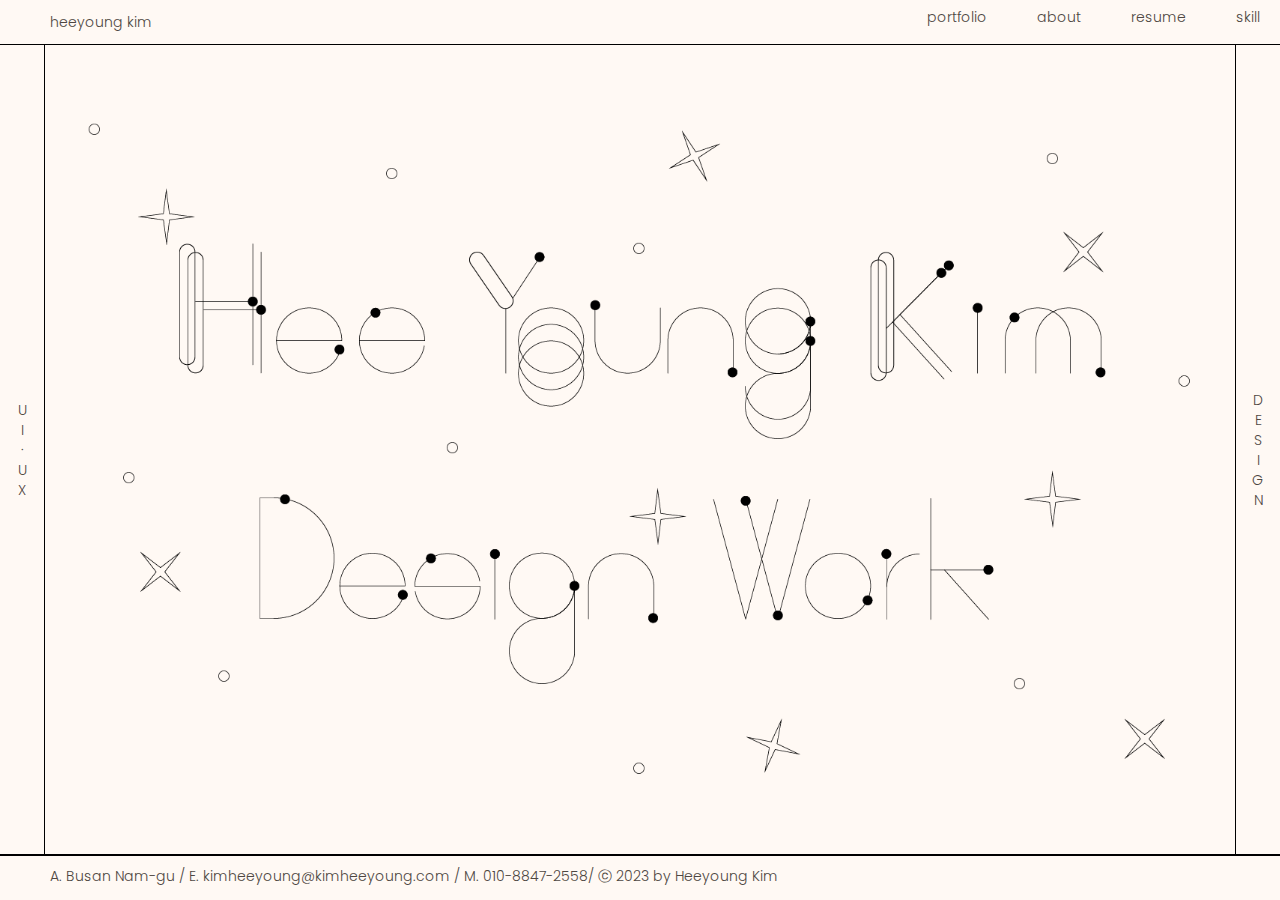
==== commit 6d08236f: "Add files via upload" ====
--- a/index.html
+++ b/index.html
@@ -55,34 +55,142 @@
         </div>
       </div>
 
+
       <div id="con2">
         <div class="con2_1"></div>
 
         <div class="con2_2">
+
           <div class="con2_2_box">
             <h2>Portfolio</h2>
             <ul>
-              <li><a href="./sub01.html" target='_blank'><img src="./img/ptflo/01.jpg" alt="">
+            
+              <li class="litext">
+                <h3 class="lit">-Branding : ccirround</h3>
+              </li>
+              
+              <li><a href="./sub01.html" target='_blank'><img src="./img/ptflo/01.jpg" alt="BX·BI guide">
                   <p>BX·BI guide</p>
                 </a></li>
-              <li><a href="./sub02.html" target='_blank'><img src="./img/ptflo/02.jpg" alt="">
+
+              <li><a href="./sub02.html" target='_blank'><img src="./img/ptflo/02.jpg" alt="Web guide">
                   <p>Web guide</p>
                 </a></li>
-              <li><a href="./sub03.html" target='_blank'><img src="./img/ptflo/03.jpg" alt="">
+
+              <li><a href="./sub03.html" target='_blank'><img src="./img/ptflo/03.jpg" alt="Mobile guide">
                   <p>Mobile guide</p>
                 </a></li>
+
               <li><a href="https://kimheeyoungkim.github.io/cirround" target='_blank'><img src="./img/ptflo/04.JPG"
-                    alt="">
+                    alt="Website">
                   <p>Website</p>
                 </a></li>
+
               <li><a href="https://xd.adobe.com/view/882581bd-036e-48cd-8793-ac98784eef88-dd76/" target='_blank'><img
-                    src="./img/ptflo/05.jpg" alt="">
+                    src="./img/ptflo/05.jpg" alt="Mobile">
                   <p>Mobile</p>
                 </a></li>
-              <li><a href="./Ebook/ebook.html" target='_blank'><img src="./img/ptflo/06.jpg" alt="">
+
+              <li><a href="./Ebook/ebook.html" target='_blank'><img src="./img/ptflo/06.jpg" alt="E-book">
                   <p>E-book</p>
                 </a></li>
+               
+               
+              
+                <li class="litext">
+                  <h3 class="lit lit02">-Other works</h3>
+                </li>
+
+              <li class="snsad01"><a href="#"><img src="./img/ptflo/07.jpg" alt="SNS AD 01">
+                  <p>SNS AD 01</p>
+                </a></li>
+
+              <li class="snsad02"><a href="#"><img src="./img/ptflo/08.jpg" alt="SNS AD 02">
+                  <p>SNS AD 02</p>
+                </a></li>
+
+              <li class="snsad03"><a href="#"><img src="./img/ptflo/09.jpg" alt="SNS AD 03">
+                  <p>SNS AD 03</p>
+                </a></li>
+
+              <li class="snsad04"><a href="#"><img src="./img/ptflo/10.jpg" alt="SNS AD 04">
+                  <p>SNS AD 04</p>
+                </a></li>
+
+              <li class="banner01"><a href="#"><img src="./img/ptflo/11.jpg" alt="Banner01">
+                  <p>Banner01</p>
+                </a></li>
+
+              <li class="banner02"><a href="#"><img src="./img/ptflo/12.jpg" alt="Banner02">
+                  <p>Banner02</p>
+                </a></li>
+              <!-- 
+                <li><a href="#" target='_blank'><img src="./img/test.jpg" alt="">
+                  <p>SNS AD 05</p>
+                </a></li>
+
+                <li><a href="#" target='_blank'><img src="./img/test.jpg" alt="">
+                  <p>SNS AD 06</p>
+                </a></li>
+
+                <li><a href="#" target='_blank'><img src="./img/test.jpg" alt="">
+                  <p>SNS AD 06</p>
+                </a></li> -->
             </ul>
+            <!-- popup -->
+            <div class="popup snsadp01">
+              <div class="popup_in">
+                <img src="./img/ptflo/sns/sns01.jpg" alt="이미지">
+                <p><a href="#none">×</a></p>
+              </div>
+            </div>
+
+            <div class="popup snsadp02">
+              <div class="popup_in">
+                <div class="popup_in_01">
+                  <img src="./img/ptflo/sns/sns02_1.jpg" alt="이미지">
+                  <img src="./img/ptflo/sns/sns02_2.jpg" alt="이미지">
+                  <img src="./img/ptflo/sns/sns02_3.jpg" alt="이미지">
+                  <img src="./img/ptflo/sns/sns02_4.jpg" alt="이미지">
+                </div>
+
+                <p><a href="#none">×</a></p>
+              </div>
+            </div>
+
+            <div class="popup snsadp03">
+              <div class="popup_in">
+                <div class="popup_in_01">
+                  <img src="./img/ptflo/sns/sns03-1.jpg" alt="이미지">
+                  <img src="./img/ptflo/sns/sns03-2.jpg" alt="이미지">
+                </div>
+                <p><a href="#none">×</a></p>
+              </div>
+            </div>
+
+            <div class="popup snsadp04">
+              <div class="popup_in">
+                <img src="./img/ptflo/sns/sns04.jpg" alt="이미지">
+                <p><a href="#none">×</a></p>
+              </div>
+            </div>
+
+            <div class="popup bannerp01">
+              <div class="popup_in">
+                <img src="./img/ptflo/sns/banner01.jpg" alt="이미지">
+                <p><a href="#none">×</a></p>
+              </div>
+            </div>
+
+            <div class="popup bannerp02">
+              <div class="popup_in">
+                <img src="./img/ptflo/sns/banner02.jpg" alt="이미지">
+                <p><a href="#none">×</a></p>
+              </div>
+            </div>
+
+
+            <!-- popup -->
           </div>
 
         </div>
@@ -122,7 +230,7 @@
             <div class="container">
               <div class="row animate-box">
                 <div class="col-md-8 col-md-offset-2 text-center fh5co-heading">
-                  <h2>My Resume</h2>
+                  <h2>Resume</h2>
                 </div>
               </div>
               <div class="row">
@@ -400,8 +508,10 @@
 
 
     <footer>
-      <div id="f_txt"> 
-        <b>A.</b> Busan Nam-gu / <b>E.</b> kimheeyoung@kimheeyoung.com / <b>M.</b> 010-8847-2558/ <span>ⓒ 2023 by Heeyoung Kim</span></div>
+      <div id="f_txt">
+        A. Busan Nam-gu / E. kimheeyoung@kimheeyoung.com / M. 010-8847-2558/ <span>ⓒ 2023 by
+          Heeyoung Kim</span>
+      </div>
     </footer>
 
   </div>
@@ -420,6 +530,10 @@
 
   <script src="js/scripts.js"></script>
 
+  <!-- popup -->
+  <script src="./js/jquery-1.12.3.js"></script><!--라이브러리-->
+  <script src="./js/popup.js"></script>
+
 </body>
 
 </html>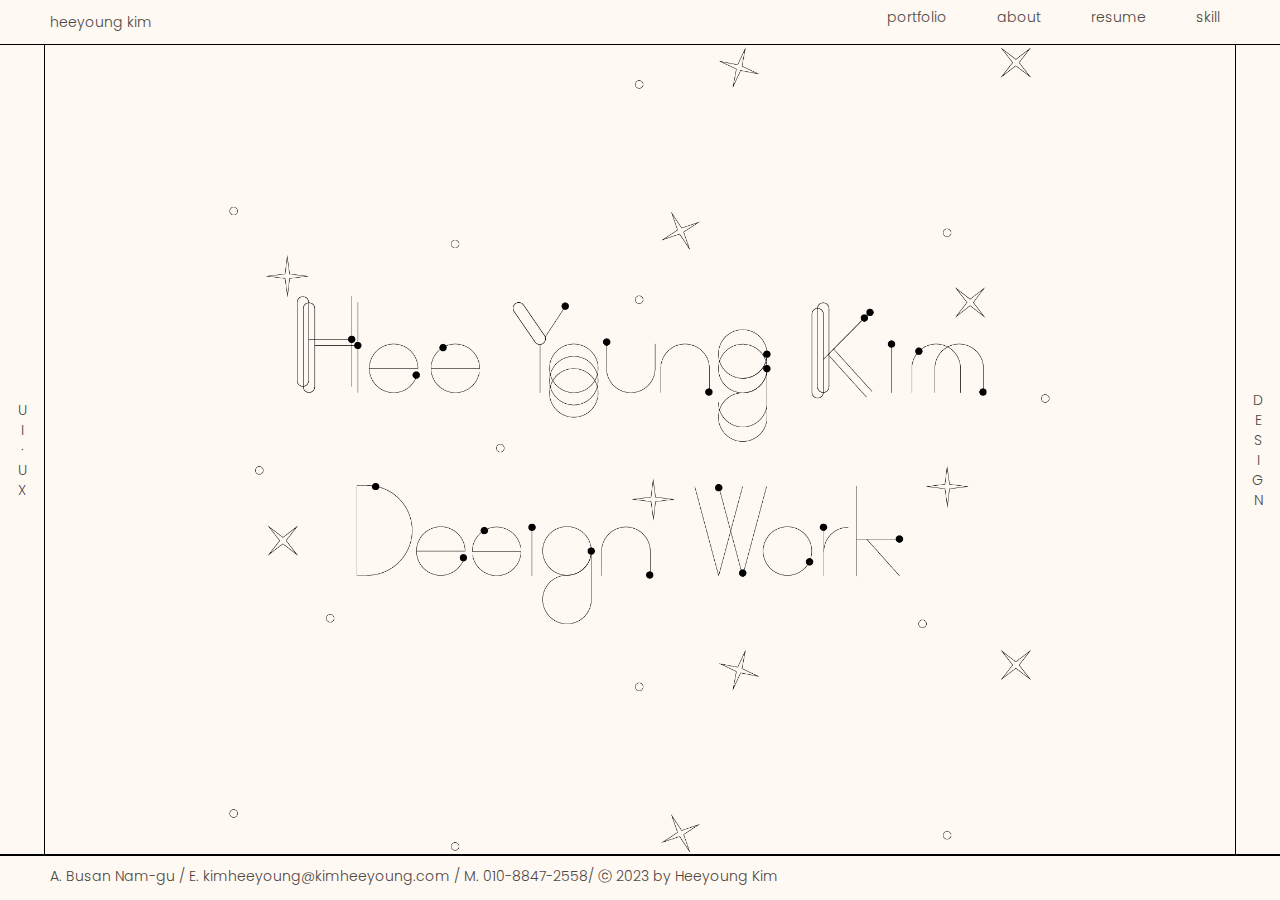
==== commit b2f726c9: "Add files via upload" ====
--- a/index.html
+++ b/index.html
@@ -66,7 +66,7 @@
             <ul>
             
               <li class="litext">
-                <h3 class="lit">-Branding : ccirround</h3>
+                <h3 class="lit">-Branding : cirround</h3>
               </li>
               
               <li><a href="./sub01.html" target='_blank'><img src="./img/ptflo/01.jpg" alt="BX·BI guide">
--- a/css/test.css
+++ b/css/test.css
@@ -8,7 +8,7 @@
     font-family: 'Poppins', sans-serif;
     font-weight: 300;
     color: #4e4742;
-    min-width: 1320px;
+/*     min-width: 1320px; */
 }
 
 /* 스크롤 */
@@ -33,6 +33,28 @@
     box-shadow: inset 0 0 0 1px rgb(0, 0, 0);
 }
 
+.popup_in_01::-webkit-scrollbar {
+    /*스크롤바 전체*/
+    width: 10px;
+}
+
+.popup_in_01::-webkit-scrollbar-thumb {
+    /*스크롤바 막대*/
+    background-color: #000000;
+    border-radius: 10px;
+    background-clip: padding-box;
+    border: 2px solid transparent;
+}
+
+.popup_in_01::-webkit-scrollbar-track {
+    /*스크롤바 막대 외부*/
+    background-color: rgb(255, 255, 255);
+    border-radius: 10px;
+    box-shadow: inset 0 0 0 1px rgb(0, 0, 0);
+}
+
+
+
 /* 스크롤 */
 
 ul {
@@ -129,8 +151,7 @@
 
 .con1_2 {
     background: url(../img/bg/bg.png) center;
-    background-size: cover;
-    background-size: cover;
+    background-size: 90%;
     width: calc(100% - 10vh);
     text-align: center;
 }
@@ -163,7 +184,7 @@
 /* /////////////////////con2////////////////////// */
 #con2 {
 
-    height: 120%;
+   /*  height: 290%; */
     border-bottom: 1px solid #000;
     display: -webkit-box;
     display: -moz-box;
@@ -178,7 +199,7 @@
     width: 5vh;
     border-right: 1px solid #000;
 }
-
+/* ////////////con2 ptflo////////// */
 .con2_2 {
     width: calc(100% - 10vh);
 }
@@ -199,14 +220,16 @@
     display: -ms-flexbox;
     display: flex;
     flex-wrap: wrap;
-    width: 1320px;
+    width: 78%;
     margin: auto;
-    justify-content: space-evenly
+    justify-content: space-evenly;
+    margin-bottom: 80px;
 }
 
 .con2_2_box ul li {
-    box-shadow: #4e4742 0 0 0 1px inset;
+   /*  box-shadow: #4e4742 0 0 0 1px inset; */
     margin-bottom: 20px;
+   
 }
 
 .con2_2_box ul p {
@@ -220,9 +243,43 @@
     background-color: #4e4742;
     color: #ffe5d4;
     text-decoration: none;
-
-}
-
+}
+
+.litext{display:block; width:100%; text-align: left; }
+.lit{font-weight: 200; margin-left: 60px;}
+.lit02{margin-top: 80px;}
+/* ///////////popup/////////// */
+.popup{
+    position: fixed;
+    width: 100%;
+    height: 100%;
+    top: 0px;
+    left: 0px;
+    background-color: rgba(255, 255, 255, 0.5);
+    display: none;/*팝업 안보이게 만들기*/
+}
+.popup_in{
+    position: absolute;
+    left: 50%;
+    top: 50%;
+    transform: translate(-50%, -50%);
+    display: -webkit-box;
+display: -moz-box;
+display: -ms-flexbox;
+display: flex;
+
+
+}
+.popup div p a{color:#4e4742; font-size: 50px; font-weight: 300;padding-left:5px;}
+.popup_in_01{overflow-y: scroll; width: 510px; height: 500px;}
+.bannerp01 img, .bannerp02 img{width: 100%; }
+
+/* .popup_in_01 img{box-shadow: inset 0 0 0 1px;} */
+/* ///////////popup/////////// */
+
+/* media */
+
+/* media */
 
 
 .con2_3 {
@@ -230,13 +287,18 @@
     width: 5vh;
     border-left: 1px solid #000;
 }
+
+
+
+
+
 
 /* /////////////////////con2////////////////////// */
 
 /* /////////////////////con3////////////////////// */
 #con3 {
 
-    height: 90vh;
+   /*  height: 90vh; */
     border-bottom: 1px solid #000;
     display: -webkit-box;
     display: -moz-box;
@@ -274,14 +336,17 @@
     display: flex;
     justify-content: center;
     align-items: center;
+    flex-wrap: wrap;
+    margin-bottom: 100px;
 
 }
 
 .con3_2_box ul li {
     width: 467px;
-    text-align: left;
+    text-align: center;
     line-height: 30px;
     word-spacing: 1px;
+    margin-bottom: 30px;
 }
 
 .con3_2_box ul li p {
@@ -311,7 +376,7 @@
 
 /* /////////////////////con4////////////////////// */
 #con4 {
-    height: 90vh;
+   /*  height: 90vh; */
     border-bottom: 1px solid #000;
     display: -webkit-box;
     display: -moz-box;
@@ -329,17 +394,21 @@
     width: calc(100% - 10vh);
 }
 
+.con4_2 h2{margin-bottom: -80px;}
 .con4_3 {
     width: 5vh;
     border-left: 1px solid #000;
 }
+.row{margin-bottom: 80px;}
+.timeline { width: 80%;
+margin: auto;}
 
 /* /////////////////////con4////////////////////// */
 
 
 /* /////////////////////con5////////////////////// */
 #con5 {
-    height: 90vh;
+   /*  height: 90vh; */
     display: -webkit-box;
     display: -moz-box;
     display: -ms-flexbox;
